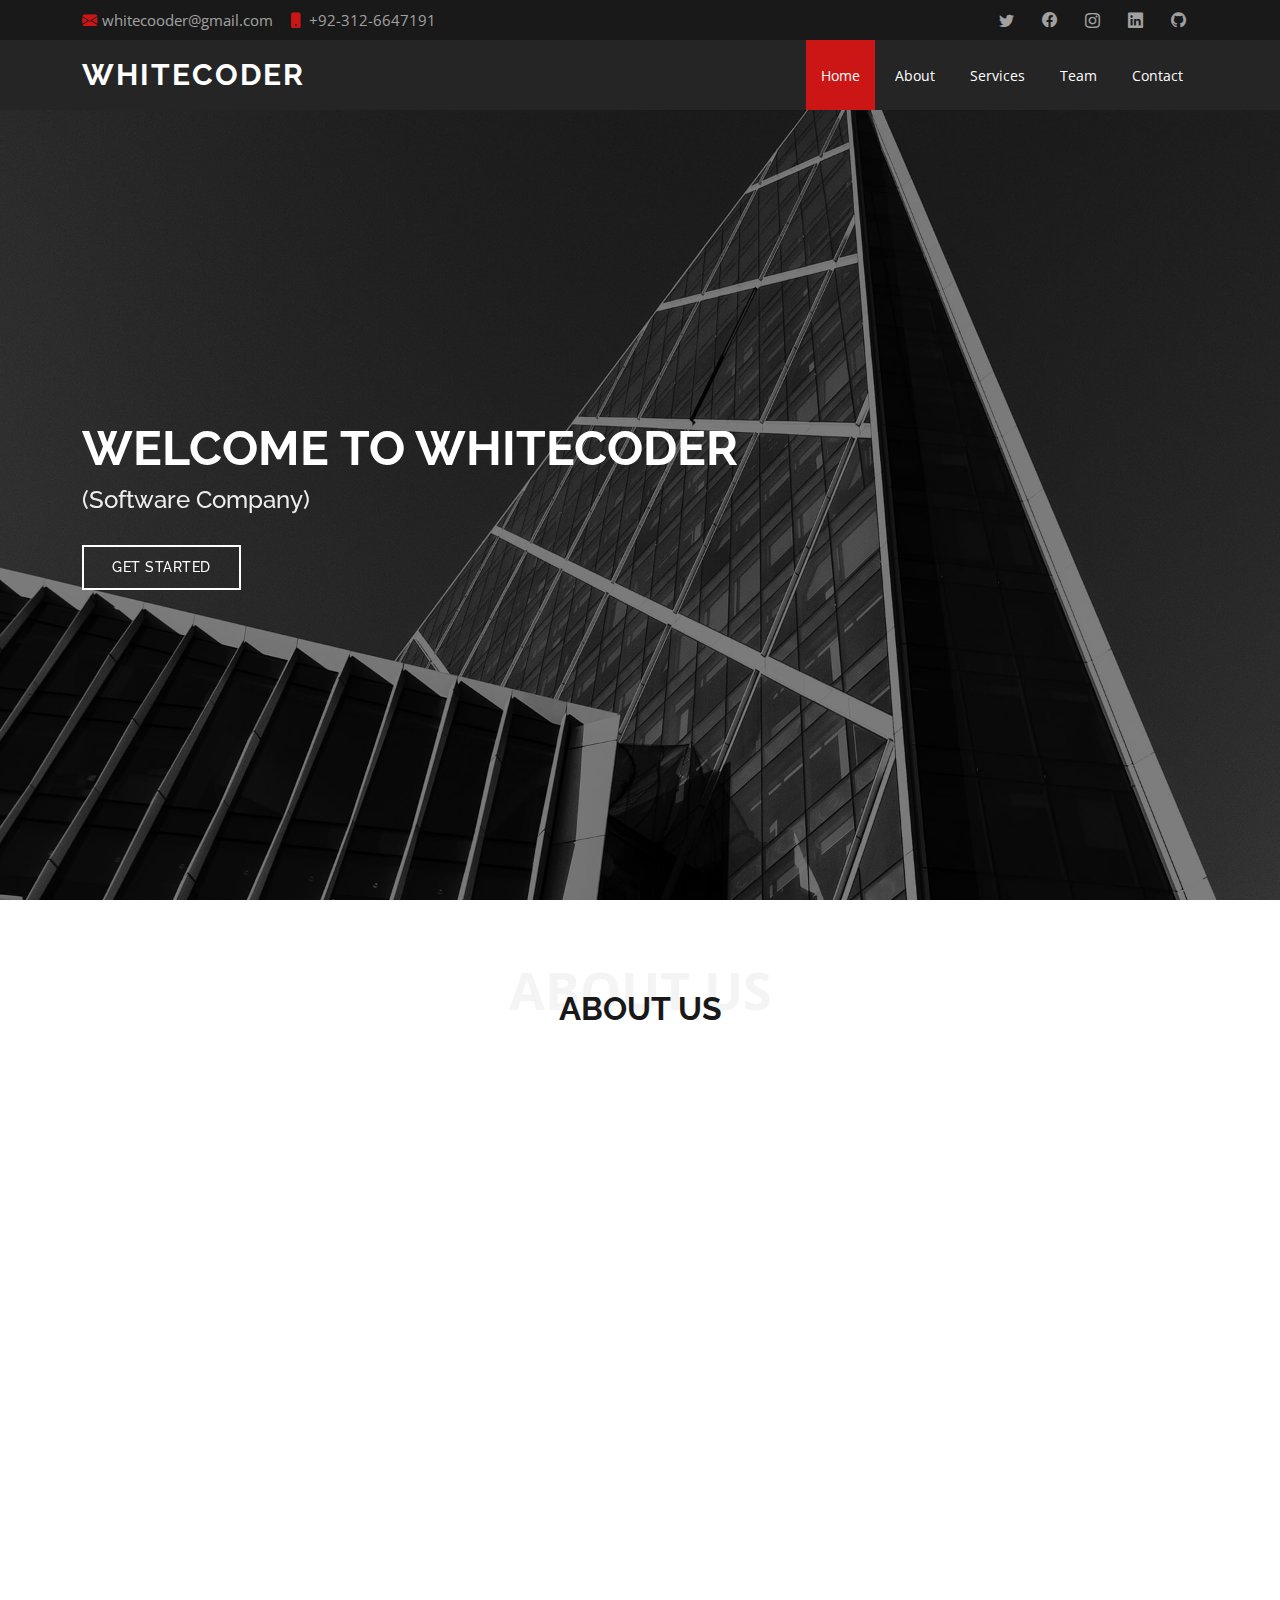
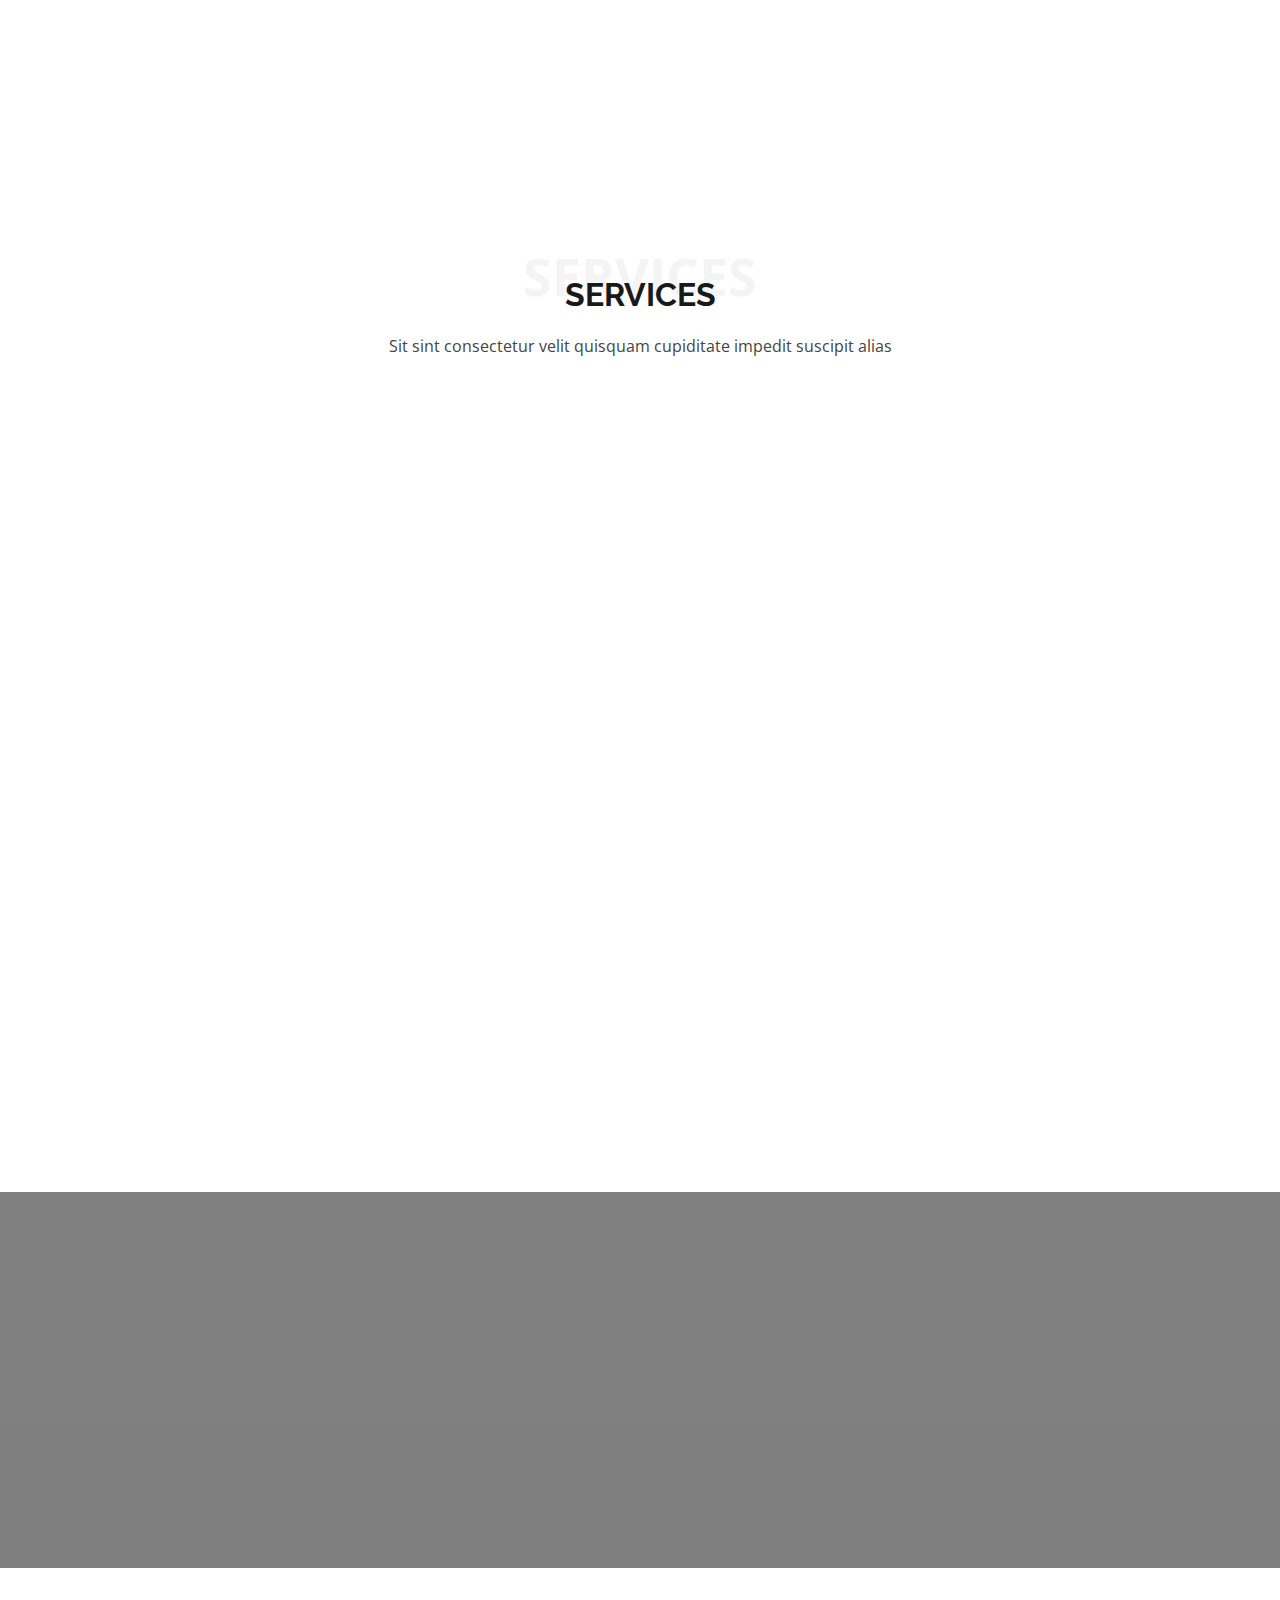
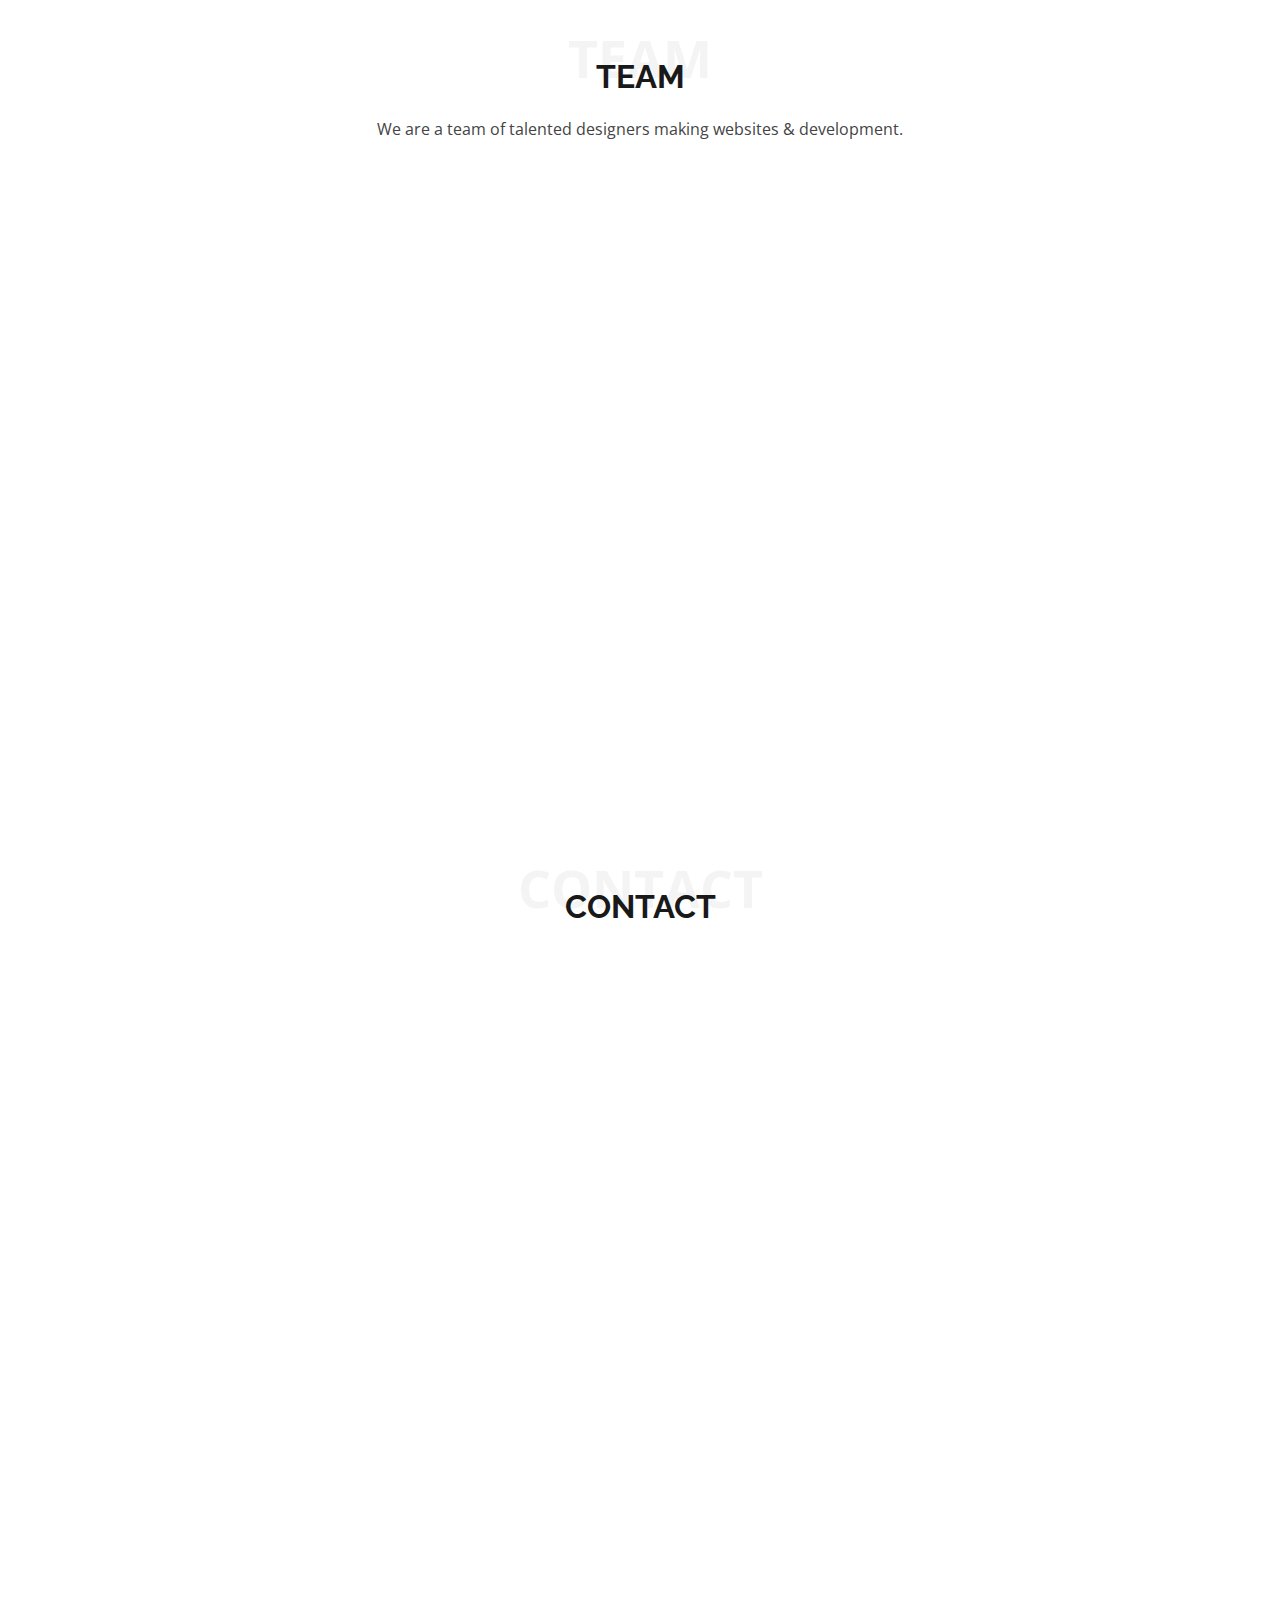
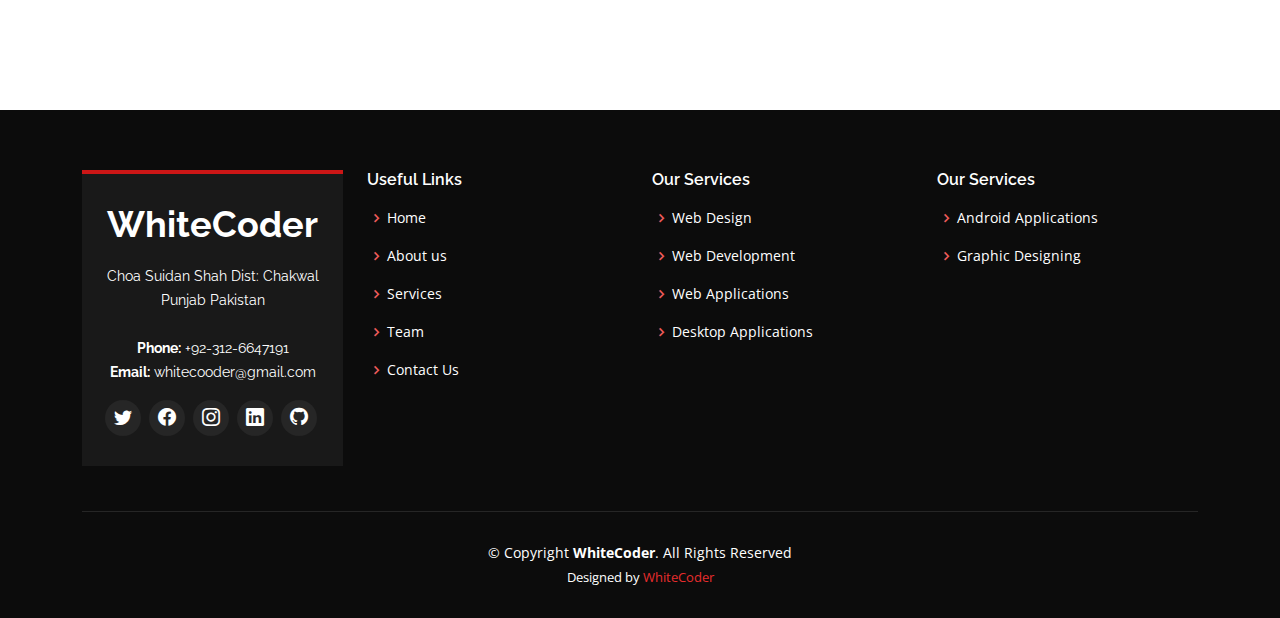
==== index.html @ 748c8154 "Site" ====
<!DOCTYPE html>
<html lang="en">

<head>
  <meta charset="utf-8">
  <meta content="width=device-width, initial-scale=1.0" name="viewport">

  <title>WhiteCoder</title>
  <meta content="" name="description">
  <meta content="" name="keywords">

  <!-- Favicons -->
  <link href="assets/img/wc.png" rel="icon">
  <link href="assets/img/wc.png" rel="apple-touch-icon">

  <!-- Google Fonts -->
  <link href="https://fonts.googleapis.com/css?family=Open+Sans:300,300i,400,400i,600,600i,700,700i|Raleway:300,300i,400,400i,500,500i,600,600i,700,700i|Poppins:300,300i,400,400i,500,500i,600,600i,700,700i" rel="stylesheet">

    <link href="https://fonts.googleapis.com/icon?family=Material+Icons" rel="stylesheet">

  <!-- Vendor CSS Files -->
  <link href="assets/vendor/aos/aos.css" rel="stylesheet">
  <link href="assets/vendor/bootstrap/css/bootstrap.min.css" rel="stylesheet">
  <link href="assets/vendor/bootstrap-icons/bootstrap-icons.css" rel="stylesheet">
  <link href="assets/vendor/boxicons/css/boxicons.min.css" rel="stylesheet">
  <link href="assets/vendor/glightbox/css/glightbox.min.css" rel="stylesheet">
  <link href="assets/vendor/swiper/swiper-bundle.min.css" rel="stylesheet">

  <!-- Template Main CSS File -->
  <link href="assets/css/style.css" rel="stylesheet">

  <!-- =======================================================
  * Template Name: Day - v4.4.0
  * Template URL: https://bootstrapmade.com/day-multipurpose-html-template-for-free/
  * Author: BootstrapMade.com
  * License: https://bootstrapmade.com/license/
  ======================================================== -->

  <link rel="stylesheet" href="https://use.fontawesome.com/releases/v5.15.4/css/all.css" integrity="sha384-DyZ88mC6Up2uqS4h/KRgHuoeGwBcD4Ng9SiP4dIRy0EXTlnuz47vAwmeGwVChigm" crossorigin="anonymous">


</head>

<body>

  <!-- ======= Top Bar ======= -->
  <section id="topbar" class="d-flex align-items-center">
    <div class="container d-flex justify-content-center justify-content-md-between">
      <div class="contact-info d-flex align-items-center">
        <i class="bi bi-envelope-fill"></i><a href="mailto:whitecooder@gmail.com">whitecooder@gmail.com</a>
        <i class="bi bi-phone-fill phone-icon"></i><a href="https://wa.me/message/ULKKPZ3JNNXNO1">+92-312-6647191</a>
      </div>
      <div class="social-links d-none d-md-block">
        <a href="https://twitter.com/ihashmatalikhan" class="twitter"><i class="bi bi-twitter"></i></a>
        <a href="https://web.facebook.com/whitecooder" class="facebook"><i class="bi bi-facebook"></i></a>
        <a href="https://www.instagram.com/iwhitecoder" class="instagram"><i class="bi bi-instagram"></i></a>
        <a href="https://www.linkedin.com/in/hashmat-ali-khan-42447020a/" class="linkedin"><i class="bi bi-linkedin"></i></i></a>
        <a href="https://github.com/WhiteCooder" class="githup"><i class="bi bi-github"></i></a>
      </div>
    </div>
  </section>

  <!-- ======= Header ======= -->
  <header id="header" class="d-flex align-items-center">
    <div class="container d-flex align-items-center justify-content-between">

      <h1 class="logo"><a href="index.html">WhiteCoder</a></h1>
      <!-- Uncomment below if you prefer to use an image logo -->
      <!-- <a href="index.html" class="logo"><img src="assets/img/logo.png" alt="" class="img-fluid"></a>-->

      <nav id="navbar" class="navbar">
        <ul>
          <li><a class="nav-link scrollto active" href="#hero">Home</a></li>
          <li><a class="nav-link scrollto" href="#about">About</a></li>
          <li><a class="nav-link scrollto" href="#services">Services</a></li>
          <!-- <li><a class="nav-link scrollto " href="#portfolio">Portfolio</a></li>
          <li><a class="nav-link scrollto" href="#pricing">Pricing</a></li> -->
          <li><a class="nav-link scrollto" href="#team">Team</a></li>
          <!-- <li class="dropdown"><a href="#"><span>Drop Down</span> <i class="bi bi-chevron-down"></i></a>
            <ul>
              <li><a href="#">Drop Down 1</a></li>
              <li class="dropdown"><a href="#"><span>Deep Drop Down</span> <i class="bi bi-chevron-right"></i></a>
                <ul>
                  <li><a href="#">Deep Drop Down 1</a></li>
                  <li><a href="#">Deep Drop Down 2</a></li>
                  <li><a href="#">Deep Drop Down 3</a></li>
                  <li><a href="#">Deep Drop Down 4</a></li>
                  <li><a href="#">Deep Drop Down 5</a></li>
                </ul>
              </li>
              <li><a href="#">Drop Down 2</a></li>
              <li><a href="#">Drop Down 3</a></li>
              <li><a href="#">Drop Down 4</a></li>
            </ul>
          </li> -->
          <li><a class="nav-link scrollto" href="#contact">Contact</a></li>
        </ul>
        <i class="bi bi-list mobile-nav-toggle"></i>
      </nav><!-- .navbar -->

    </div>
  </header><!-- End Header -->

  <!-- ======= Hero Section ======= -->
  <section id="hero" class="d-flex align-items-center">
    <div class="container position-relative" data-aos="fade-up" data-aos-delay="500">
      <h1>Welcome to WhiteCoder</h1>
      <h2>(Software Company)</h2>
      <!-- <h2>We are team of talented designers making websites with Bootstrap</h2> -->
      <a href="#about" class="btn-get-started scrollto">Get Started</a>
    </div>
  </section><!-- End Hero -->

  <main id="main">

    <!-- ======= About Section ======= -->
    <section id="about" class="about">
      <div class="container">
        <div class="section-title">
          <span>About Us</span>
          <h2>About Us</h2>
          <!-- <p>Sit sint consectetur velit quisquam cupiditate impedit suscipit alias</p> -->
        </div>

        <div class="row">
          <div class="col-lg-6 order-1 order-lg-2" data-aos="fade-left">
            <img src="assets/img/about.jpg" class="img-fluid" alt="">
          </div>
          <div class="col-lg-6 pt-4 pt-lg-0 order-2 order-lg-1 content" data-aos="fade-right">
            <h3>WhiteCoder(Software Company)</h3>
            <p class="fst-italic">
              WhiteCoder was established on September 28, 2018. It's a software development company.
            </p>
            <ul>
              <li><i class="bi bi-check-circle"></i> Our vision and mission are to empower PAKISTAN through technology. I.T. when rightly employed leads to productivity improvements and prosperity at the individual, organizational, societal, National, and Global levels.</li>
              <li><i class="bi bi-check-circle"></i> WhiteCoder has embarked on a business excellence initiative and is investing in developing competencies to deliver superior quality with total customer orientation.</li>
              <li><i class="bi bi-check-circle"></i> Our Customer Policy is a simple one, Anticipate and exceed customer expectations through effective and timely delivery of industry-relevant products and services.</li>
            </ul>
            <p>
              Pakistan’s IT industry has demonstrated positive growth trends for the last fourteen years with 100% growth in export earnings as the total annual revenue of Pakistan’s IT Industry is nearing $3.5 billion.
              We can take our industry to $4 billion per year through training.
            </p>
          </div>
        </div>

      </div>
    </section><!-- End About Section -->
    <br>
    <br>
    <br>
    <br>
    <br>
    <br>


    <!-- ======= Why Us Section ======= -->
    <!-- <section id="why-us" class="why-us">
      <div class="container">

        <div class="row">

          <div class="col-lg-4" data-aos="fade-up">
            <div class="box">
              <span>01</span>
              <h4>Lorem Ipsum</h4>
              <p>Ulamco laboris nisi ut aliquip ex ea commodo consequat. Et consectetur ducimus vero placeat</p>
            </div>
          </div>

          <div class="col-lg-4 mt-4 mt-lg-0" data-aos="fade-up" data-aos-delay="150">
            <div class="box">
              <span>02</span>
              <h4>Repellat Nihil</h4>
              <p>Dolorem est fugiat occaecati voluptate velit esse. Dicta veritatis dolor quod et vel dire leno para dest</p>
            </div>
          </div>

          <div class="col-lg-4 mt-4 mt-lg-0" data-aos="fade-up" data-aos-delay="300">
            <div class="box">
              <span>03</span>
              <h4> Ad ad velit qui</h4>
              <p>Molestiae officiis omnis illo asperiores. Aut doloribus vitae sunt debitis quo vel nam quis</p>
            </div>
          </div>

        </div>

      </div>
    </section> --><!-- End Why Us Section -->

    <!-- ======= Clients Section ======= -->
    <!-- <section id="clients" class="clients">
      <div class="container" data-aos="zoom-in">

        <div class="row d-flex align-items-center">

          <div class="col-lg-2 col-md-4 col-6">
            <img src="assets/img/clients/client-1.png" class="img-fluid" alt="">
          </div>

          <div class="col-lg-2 col-md-4 col-6">
            <img src="assets/img/clients/client-2.png" class="img-fluid" alt="">
          </div>

          <div class="col-lg-2 col-md-4 col-6">
            <img src="assets/img/clients/client-3.png" class="img-fluid" alt="">
          </div>

          <div class="col-lg-2 col-md-4 col-6">
            <img src="assets/img/clients/client-4.png" class="img-fluid" alt="">
          </div>

          <div class="col-lg-2 col-md-4 col-6">
            <img src="assets/img/clients/client-5.png" class="img-fluid" alt="">
          </div>

          <div class="col-lg-2 col-md-4 col-6">
            <img src="assets/img/clients/client-6.png" class="img-fluid" alt="">
          </div>

        </div>

      </div>
    </section> --><!-- End Clients Section -->

    <!-- ======= Services Section ======= -->
    <section id="services" class="services">
      <div class="container">

        <div class="section-title">
          <span>Services</span>
          <h2>Services</h2>
          <p>Sit sint consectetur velit quisquam cupiditate impedit suscipit alias</p>
        </div>

        <div class="row">
          <div class="col-lg-4 col-md-6 d-flex align-items-stretch" data-aos="fade-up">
            <div class="icon-box">
              <div class="icon"><i class="fas fa-edit"></i></div>
              <h4><a href="#">Web Design</a></h4>
              <p>We have a very talented team which experts and which create professional web design and also create responsive sites.</p>
            </div>
          </div>

          <div class="col-lg-4 col-md-6 d-flex align-items-stretch mt-4 mt-md-0" data-aos="fade-up" data-aos-delay="150">
            <div class="icon-box">
              <div class="icon"><i class="  fas fa-file-code"></i></div>
              <h4><a href="#">Web Development</a></h4>
              <p>We use technologies for web development (asp.net, C#) and otherwise, we will use the technologies to suit your needs.</p>
            </div>
          </div>

          <div class="col-lg-4 col-md-6 d-flex align-items-stretch mt-4 mt-lg-0" data-aos="fade-up" data-aos-delay="300">
            <div class="icon-box">
              <div class="icon"><i class="fas fa-globe-americas"></i></div>
              <h4><a href="#">Web Application's</a></h4>
              <p>We do create a web application in (Asp.net, C#, MSSQL "For Database").</p>
            </div>
          </div>

          <div class="col-lg-4 col-md-6 d-flex align-items-stretch mt-4" data-aos="fade-up" data-aos-delay="450">
            <div class="icon-box">
              <div class="icon"><i class="fas fa-desktop"></i></div>
              <h4><a href="#">Desktop Application's</a></h4>
              <p>We do create desktop applications in (C#, Java, Vb.net) & for database, we use a (MySQL, xampp, MSSQL).</p>
            </div>
          </div>

          <div class="col-lg-4 col-md-6 d-flex align-items-stretch mt-4" data-aos="fade-up" data-aos-delay="600">
            <div class="icon-box">
              <div class="icon"><i class="fas fa-mobile-alt"></i></div>
              <h4><a href="#">Android Application's</a></h4>
              <p>We have an experienced team of android development. We'll provide you afficient application and with attractive design.</p>
            </div>
          </div>

          <div class="col-lg-4 col-md-6 d-flex align-items-stretch mt-4" data-aos="fade-up" data-aos-delay="750">
            <div class="icon-box">
              <div class="icon"><i class="fas fa-fill-drip"></i></div>
              <h4><a href="#">Graphic Designing</a></h4>
              <p>We provide afficient and attractive design. We providing a many packges (Photo editing, video editing, Logo Designing etc).</p>
            </div>
          </div>

        </div>

      </div>
    </section><!-- End Services Section -->

    <!-- ======= Cta Section ======= -->
    <section id="cta" class="cta">
      <div class="container" data-aos="zoom-in">

        <div class="text-center">
          <h3>Call To Action</h3>
          <p> If you want to get any type of information about our company then contact me.</p>
          <a class="cta-btn" href="https://wa.me/message/ULKKPZ3JNNXNO1">Call To Action</a>
        </div>

      </div>
    </section><!-- End Cta Section -->

    <!-- ======= Portfolio Section ======= -->
    <!-- <section id="portfolio" class="portfolio">
      <div class="container">

        <div class="section-title">
          <span>Portfolio</span>
          <h2>Portfolio</h2>
          <p>Sit sint consectetur velit quisquam cupiditate impedit suscipit alias</p>
        </div>

        <div class="row" data-aos="fade-up">
          <div class="col-lg-12 d-flex justify-content-center">
            <ul id="portfolio-flters">
              <li data-filter="*" class="filter-active">All</li>
              <li data-filter=".filter-app">App</li>
              <li data-filter=".filter-card">Card</li>
              <li data-filter=".filter-web">Web</li>
            </ul>
          </div>
        </div>

        <div class="row portfolio-container" data-aos="fade-up" data-aos-delay="150">

          <div class="col-lg-4 col-md-6 portfolio-item filter-app">
            <img src="assets/img/portfolio/portfolio-1.jpg" class="img-fluid" alt="">
            <div class="portfolio-info">
              <h4>App 1</h4>
              <p>App</p>
              <a href="assets/img/portfolio/portfolio-1.jpg" data-gallery="portfolioGallery" class="portfolio-lightbox preview-link" title="App 1"><i class="bx bx-plus"></i></a>
              <a href="portfolio-details.html" class="details-link" title="More Details"><i class="bx bx-link"></i></a>
            </div>
          </div>

          <div class="col-lg-4 col-md-6 portfolio-item filter-web">
            <img src="assets/img/portfolio/portfolio-2.jpg" class="img-fluid" alt="">
            <div class="portfolio-info">
              <h4>Web 3</h4>
              <p>Web</p>
              <a href="assets/img/portfolio/portfolio-2.jpg" data-gallery="portfolioGallery" class="portfolio-lightbox preview-link" title="Web 3"><i class="bx bx-plus"></i></a>
              <a href="portfolio-details.html" class="details-link" title="More Details"><i class="bx bx-link"></i></a>
            </div>
          </div>

          <div class="col-lg-4 col-md-6 portfolio-item filter-app">
            <img src="assets/img/portfolio/portfolio-3.jpg" class="img-fluid" alt="">
            <div class="portfolio-info">
              <h4>App 2</h4>
              <p>App</p>
              <a href="assets/img/portfolio/portfolio-3.jpg" data-gallery="portfolioGallery" class="portfolio-lightbox preview-link" title="App 2"><i class="bx bx-plus"></i></a>
              <a href="portfolio-details.html" class="details-link" title="More Details"><i class="bx bx-link"></i></a>
            </div>
          </div>

          <div class="col-lg-4 col-md-6 portfolio-item filter-card">
            <img src="assets/img/portfolio/portfolio-4.jpg" class="img-fluid" alt="">
            <div class="portfolio-info">
              <h4>Card 2</h4>
              <p>Card</p>
              <a href="assets/img/portfolio/portfolio-4.jpg" data-gallery="portfolioGallery" class="portfolio-lightbox preview-link" title="Card 2"><i class="bx bx-plus"></i></a>
              <a href="portfolio-details.html" class="details-link" title="More Details"><i class="bx bx-link"></i></a>
            </div>
          </div>

          <div class="col-lg-4 col-md-6 portfolio-item filter-web">
            <img src="assets/img/portfolio/portfolio-5.jpg" class="img-fluid" alt="">
            <div class="portfolio-info">
              <h4>Web 2</h4>
              <p>Web</p>
              <a href="assets/img/portfolio/portfolio-5.jpg" data-gallery="portfolioGallery" class="portfolio-lightbox preview-link" title="Web 2"><i class="bx bx-plus"></i></a>
              <a href="portfolio-details.html" class="details-link" title="More Details"><i class="bx bx-link"></i></a>
            </div>
          </div>

          <div class="col-lg-4 col-md-6 portfolio-item filter-app">
            <img src="assets/img/portfolio/portfolio-6.jpg" class="img-fluid" alt="">
            <div class="portfolio-info">
              <h4>App 3</h4>
              <p>App</p>
              <a href="assets/img/portfolio/portfolio-6.jpg" data-gallery="portfolioGallery" class="portfolio-lightbox preview-link" title="App 3"><i class="bx bx-plus"></i></a>
              <a href="portfolio-details.html" class="details-link" title="More Details"><i class="bx bx-link"></i></a>
            </div>
          </div>

          <div class="col-lg-4 col-md-6 portfolio-item filter-card">
            <img src="assets/img/portfolio/portfolio-7.jpg" class="img-fluid" alt="">
            <div class="portfolio-info">
              <h4>Card 1</h4>
              <p>Card</p>
              <a href="assets/img/portfolio/portfolio-7.jpg" data-gallery="portfolioGallery" class="portfolio-lightbox preview-link" title="Card 1"><i class="bx bx-plus"></i></a>
              <a href="portfolio-details.html" class="details-link" title="More Details"><i class="bx bx-link"></i></a>
            </div>
          </div>

          <div class="col-lg-4 col-md-6 portfolio-item filter-card">
            <img src="assets/img/portfolio/portfolio-8.jpg" class="img-fluid" alt="">
            <div class="portfolio-info">
              <h4>Card 3</h4>
              <p>Card</p>
              <a href="assets/img/portfolio/portfolio-8.jpg" data-gallery="portfolioGallery" class="portfolio-lightbox preview-link" title="Card 3"><i class="bx bx-plus"></i></a>
              <a href="portfolio-details.html" class="details-link" title="More Details"><i class="bx bx-link"></i></a>
            </div>
          </div>

          <div class="col-lg-4 col-md-6 portfolio-item filter-web">
            <img src="assets/img/portfolio/portfolio-9.jpg" class="img-fluid" alt="">
            <div class="portfolio-info">
              <h4>Web 3</h4>
              <p>Web</p>
              <a href="assets/img/portfolio/portfolio-9.jpg" data-gallery="portfolioGallery" class="portfolio-lightbox preview-link" title="Web 3"><i class="bx bx-plus"></i></a>
              <a href="portfolio-details.html" class="details-link" title="More Details"><i class="bx bx-link"></i></a>
            </div>
          </div>

        </div>

      </div>
    </section> --><!-- End Portfolio Section --> 

    <!-- ======= Pricing Section ======= -->
    <!-- <section id="pricing" class="pricing">
      <div class="container">

        <div class="section-title">
          <span>Pricing</span>
          <h2>Pricing</h2>
          <p>Sit sint consectetur velit quisquam cupiditate impedit suscipit alias</p>
        </div>

        <div class="row">

          <div class="col-lg-4 col-md-6" data-aos="zoom-in" data-aos-delay="150">
            <div class="box">
              <h3>Free</h3>
              <h4><sup>$</sup>0<span> / month</span></h4>
              <ul>
                <li>Aida dere</li>
                <li>Nec feugiat nisl</li>
                <li>Nulla at volutpat dola</li>
                <li class="na">Pharetra massa</li>
                <li class="na">Massa ultricies mi</li>
              </ul>
              <div class="btn-wrap">
                <a href="#" class="btn-buy">Buy Now</a>
              </div>
            </div>
          </div>

          <div class="col-lg-4 col-md-6 mt-4 mt-md-0" data-aos="zoom-in">
            <div class="box featured">
              <h3>Business</h3>
              <h4><sup>$</sup>19<span> / month</span></h4>
              <ul>
                <li>Aida dere</li>
                <li>Nec feugiat nisl</li>
                <li>Nulla at volutpat dola</li>
                <li>Pharetra massa</li>
                <li class="na">Massa ultricies mi</li>
              </ul>
              <div class="btn-wrap">
                <a href="#" class="btn-buy">Buy Now</a>
              </div>
            </div>
          </div>

          <div class="col-lg-4 col-md-6 mt-4 mt-lg-0" data-aos="zoom-in" data-aos-delay="150">
            <div class="box">
              <h3>Developer</h3>
              <h4><sup>$</sup>29<span> / month</span></h4>
              <ul>
                <li>Aida dere</li>
                <li>Nec feugiat nisl</li>
                <li>Nulla at volutpat dola</li>
                <li>Pharetra massa</li>
                <li>Massa ultricies mi</li>
              </ul>
              <div class="btn-wrap">
                <a href="#" class="btn-buy">Buy Now</a>
              </div>
            </div>
          </div>

        </div>

      </div>
    </section> --><!-- End Pricing Section -->

    <!-- ======= Team Section ======= -->
    <section id="team" class="team">
      <div class="container">

        <div class="section-title">
          <span>Team</span>
          <h2>Team</h2>
          <p>We are a team of talented designers making websites & development.</p>
        </div>

        <div class="row">
          <div class="col-lg-6 col-md-6 d-flex align-items-stretch" data-aos="zoom-in">
            <div class="member">
              <img src="assets/img/team/HA.jpeg" alt="">
              <h4>Hashmat Ali Khan</h4>
              <span>Founder | CEO | Software Developer | Web (Designer & Developer)</span>
              <p>
               I'm the Founder of WhiteCoder (Software Company) and I'm Web developer and Desinger. I'm Software Developer (Desktop Application & Web Application)
              </p>
              <div class="social">
                <a href="https://twitter.com/ihashmatalikhan" class="twitter"><i class="bi bi-twitter"></i></a>
                <a href="https://web.facebook.com/whitecooder" class="facebook"><i class="bi bi-facebook"></i></a>
                <a href="https://www.instagram.com/iwhitecoder" class="instagram"><i class="bi bi-instagram"></i></a>
                <a href="https://www.linkedin.com/in/hashmat-ali-khan-42447020a/" class="linkedin"><i class="bi bi-linkedin"></i></i></a>
                <a href="https://github.com/WhiteCooder" class="githup"><i class="bi bi-github"></i></a>
              </div>
            </div>
          </div>

          <div class="col-lg-6 col-md-6 d-flex align-items-stretch" data-aos="zoom-in">
            <div class="member">
              <img src="assets/img/team/mu.jpg" alt="">
              <h4>Mughees Malik</h4>
              <span>Director | Software Developer | Web (Designer & Developer)</span>
              <p>
                I am directer and developer of whitecoder and provied the services of web designing web development software Developer(Web Application).
              </p>
              <div class="social">
                <a href="https://twitter.com/malik_alp" class="twitter"><i class="bi bi-twitter"></i></a>
                <a href="https://www.facebook.com/Mugheesmalik111/" class="facebook"><i class="bi bi-facebook"></i></a>
                <a href="https://instagram.com/mugheesmalikalp?utm_medium=copy_link" class="instagram"><i class="bi bi-instagram"></i></a>
                <a href="http://linkedin.com/in/mughees-malik-7a1572150" class="linkedin"><i class="bi bi-linkedin"></i></i></a>
                <a href="https://github.com/mugheesmalikstudio" class="githup"><i class="bi bi-github"></i></a>
              </div>
            </div>
          </div>

          <!-- <div class="col-lg-4 col-md-6 d-flex align-items-stretch" data-aos="zoom-in">
            <div class="member">
              <img src="assets/img/team/team-3.jpg" alt="">
              <h4>William Anderson</h4>
              <span>CTO</span>
              <p>
                Voluptas necessitatibus occaecati quia. Earum totam consequuntur qui porro et laborum toro des clara
              </p>
              <div class="social">
                <a href=""><i class="bi bi-twitter"></i></a>
                <a href=""><i class="bi bi-facebook"></i></a>
                <a href=""><i class="bi bi-instagram"></i></a>
                <a href=""><i class="bi bi-linkedin"></i></a>
              </div>
            </div>
          </div> -->

        </div>

      </div>
    </section><!-- End Team Section -->

    <!-- ======= Contact Section ======= -->
    <section id="contact" class="contact">
      <div class="container">

        <div class="section-title">
          <span>Contact</span>
          <h2>Contact</h2>
        </div>

        <div class="row" data-aos="fade-up">
          <div class="col-lg-6">
            <div class="info-box mb-4">
              <i class="bx bx-map"></i>
              <h3>Our Address</h3>
              <p>Choa Suidan Shah Dist: Chakwal Punjab Pakistan</p>
            </div>
          </div>

          <div class="col-lg-3 col-md-6">
            <div class="info-box  mb-4">
              <i class="bx bx-envelope"></i>
              <h3>Email Us</h3>
              <a href="mailto:whitecooder@gmail.com" style="color: #444444;">whitecooder@gmail.com</a>
            </div>
          </div>

          <div class="col-lg-3 col-md-6">
            <div class="info-box  mb-4">
              <i class="bx bx-phone-call"></i>
              <h3>Call Us</h3>
              <a href="https://wa.me/message/ULKKPZ3JNNXNO1" style="color: #444444;"> +92-312-6647191 | +92-324-8782140</a>
            </div>
          </div>

        </div>

        <div class="row" data-aos="fade-up">

          <div class="col-lg-6 ">
            <iframe src="https://www.google.com/maps/embed?pb=!1m18!1m12!1m3!1d3356.4287373719167!2d72.92315131549634!3d32.727804493799624!2m3!1f0!2f0!3f0!3m2!1i1024!2i768!4f13.1!3m3!1m2!1s0x39204e40d622b329%3A0xb64e8cba07168352!2sTatral%20Kahoon!5e0!3m2!1sen!2s!4v1631808135430!5m2!1sen!2s" width="600" height="450" style="border:0;" allowfullscreen="" loading="lazy"></iframe>
          </div>

          <div class="col-lg-6">
            <form action="forms/contact.php" method="post" role="form" class="php-email-form">
              <div class="row">
                <div class="col-md-6 form-group">
                  <input type="text" name="name" class="form-control" id="name" placeholder="Your Name" required>
                </div>
                <div class="col-md-6 form-group mt-3 mt-md-0">
                  <input type="email" class="form-control" name="email" id="email" placeholder="Your Email" required>
                </div>
              </div>
              <div class="form-group mt-3">
                <input type="text" class="form-control" name="subject" id="subject" placeholder="Subject" required>
              </div>
              <div class="form-group mt-3">
                <textarea class="form-control" name="message" rows="5" placeholder="Message" required></textarea>
              </div>
              <div class="my-3">
                <div class="loading">Loading</div>
                <div class="error-message"></div>
                <div class="sent-message">Your message has been sent. Thank you!</div>
              </div>
              <div class="text-center"><button type="submit">Send Message</button></div>
            </form>
          </div>

        </div>

      </div>
    </section><!-- End Contact Section -->

  </main><!-- End #main -->

  <!-- ======= Footer ======= -->
  <footer id="footer">
    <div class="footer-top">
      <div class="container">
        <div class="row">

          <div class="col-lg-3 col-md-6">
            <div class="footer-info">
              <h3>WhiteCoder</h3>
              <p>
                Choa Suidan Shah Dist: Chakwal <br>
                Punjab Pakistan<br><br>
                <strong>Phone:</strong><a href="https://wa.me/message/ULKKPZ3JNNXNO1" style="color: white;"> +92-312-6647191</a><br>
                <strong>Email:</strong><a href="mailto:whitecooder@gmail.com" style="color: white;"> whitecooder@gmail.com</a><br>
              </p>
              <div class="social-links mt-3">
                <a href="https://twitter.com/ihashmatalikhan" class="twitter"><i class="bi bi-twitter"></i></a>
        <a href="https://web.facebook.com/whitecooder" class="facebook"><i class="bi bi-facebook"></i></a>
        <a href="https://www.instagram.com/iwhitecoder" class="instagram"><i class="bi bi-instagram"></i></a>
        <a href="https://www.linkedin.com/in/hashmat-ali-khan-42447020a/" class="linkedin"><i class="bi bi-linkedin"></i></i></a>
        <a href="https://github.com/WhiteCooder" class="githup"><i class="bi bi-github"></i></a>
              </div>
            </div>
          </div>

          <div class="col-lg-3 col-md-6 footer-links">
            <h4>Useful Links</h4>
            <ul>
              <li><i class="bx bx-chevron-right"></i> <a href="#hero">Home</a></li>
              <li><i class="bx bx-chevron-right"></i> <a href="#about">About us</a></li>
              <li><i class="bx bx-chevron-right"></i> <a href="#services">Services</a></li>
              <li><i class="bx bx-chevron-right"></i> <a href="#team">Team</a></li>
              <li><i class="bx bx-chevron-right"></i> <a href="#contact">Contact Us</a></li>
            </ul>
          </div>

          <div class="col-lg-3 col-md-6 footer-links">
            <h4>Our Services</h4>
            <ul>
              <li><i class="bx bx-chevron-right"></i> <a href="#">Web Design</a></li>
              <li><i class="bx bx-chevron-right"></i> <a href="#">Web Development</a></li>
              <li><i class="bx bx-chevron-right"></i> <a href="#">Web Applications</a></li>
              <li><i class="bx bx-chevron-right"></i> <a href="#">Desktop Applications</a></li>
            </ul>
          </div>
          <div class="col-lg-3 col-md-6 footer-links">
            <h4>Our Services</h4>
            <ul>
              <li><i class="bx bx-chevron-right"></i> <a href="#">Android Applications</a></li>
              <li><i class="bx bx-chevron-right"></i> <a href="#">Graphic Designing</a></li>
            </ul>
          </div>

          <!-- <div class="col-lg-4 col-md-6 footer-newsletter">
            <h4>Our Newsletter</h4>
            <p>Tamen quem nulla quae legam multos aute sint culpa legam noster magna</p>
            <form action="" method="post">
              <input type="email" name="email"><input type="submit" value="Subscribe">
            </form>

          </div> -->

        </div>
      </div>
    </div>

    <div class="container">
      <div class="copyright">
        &copy; Copyright <strong><span>WhiteCoder</span></strong>. All Rights Reserved
      </div>
      <div class="credits">
        <!-- All the links in the footer should remain intact. -->
        <!-- You can delete the links only if you purchased the pro version. -->
        <!-- Licensing information: https://bootstrapmade.com/license/ -->
        <!-- Purchase the pro version with working PHP/AJAX contact form: https://bootstrapmade.com/day-multipurpose-html-template-for-free/ -->
        Designed by <a href="#hero">WhiteCoder</a>
      </div>
    </div>
  </footer><!-- End Footer -->

  <a href="#" class="back-to-top d-flex align-items-center justify-content-center"><i class="bi bi-arrow-up-short"></i></a>
  <div id="preloader"></div>

  <!-- Vendor JS Files -->
  <script src="assets/vendor/aos/aos.js"></script>
  <script src="assets/vendor/bootstrap/js/bootstrap.bundle.min.js"></script>
  <script src="assets/vendor/glightbox/js/glightbox.min.js"></script>
  <script src="assets/vendor/isotope-layout/isotope.pkgd.min.js"></script>
  <script src="assets/vendor/php-email-form/validate.js"></script>
  <script src="assets/vendor/swiper/swiper-bundle.min.js"></script>

  <!-- Template Main JS File -->
  <script src="assets/js/main.js"></script>

</body>

</html>
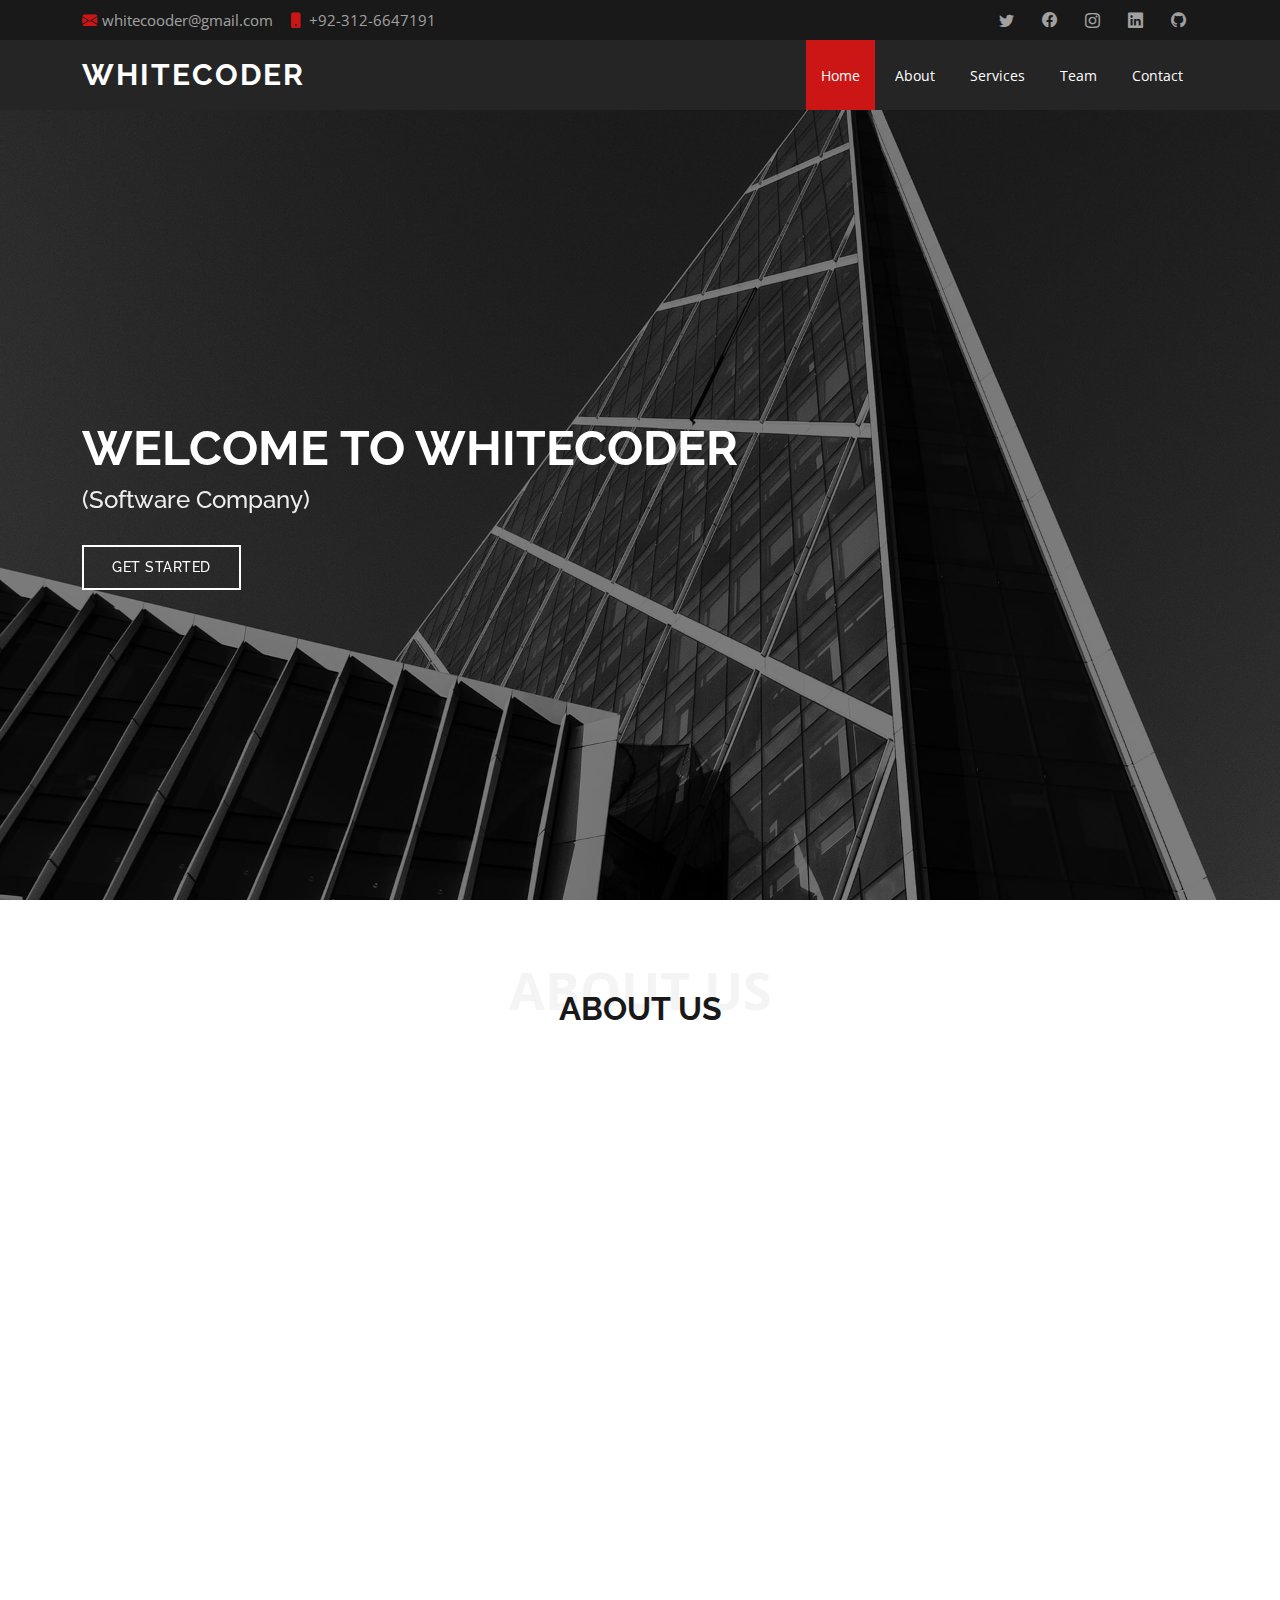
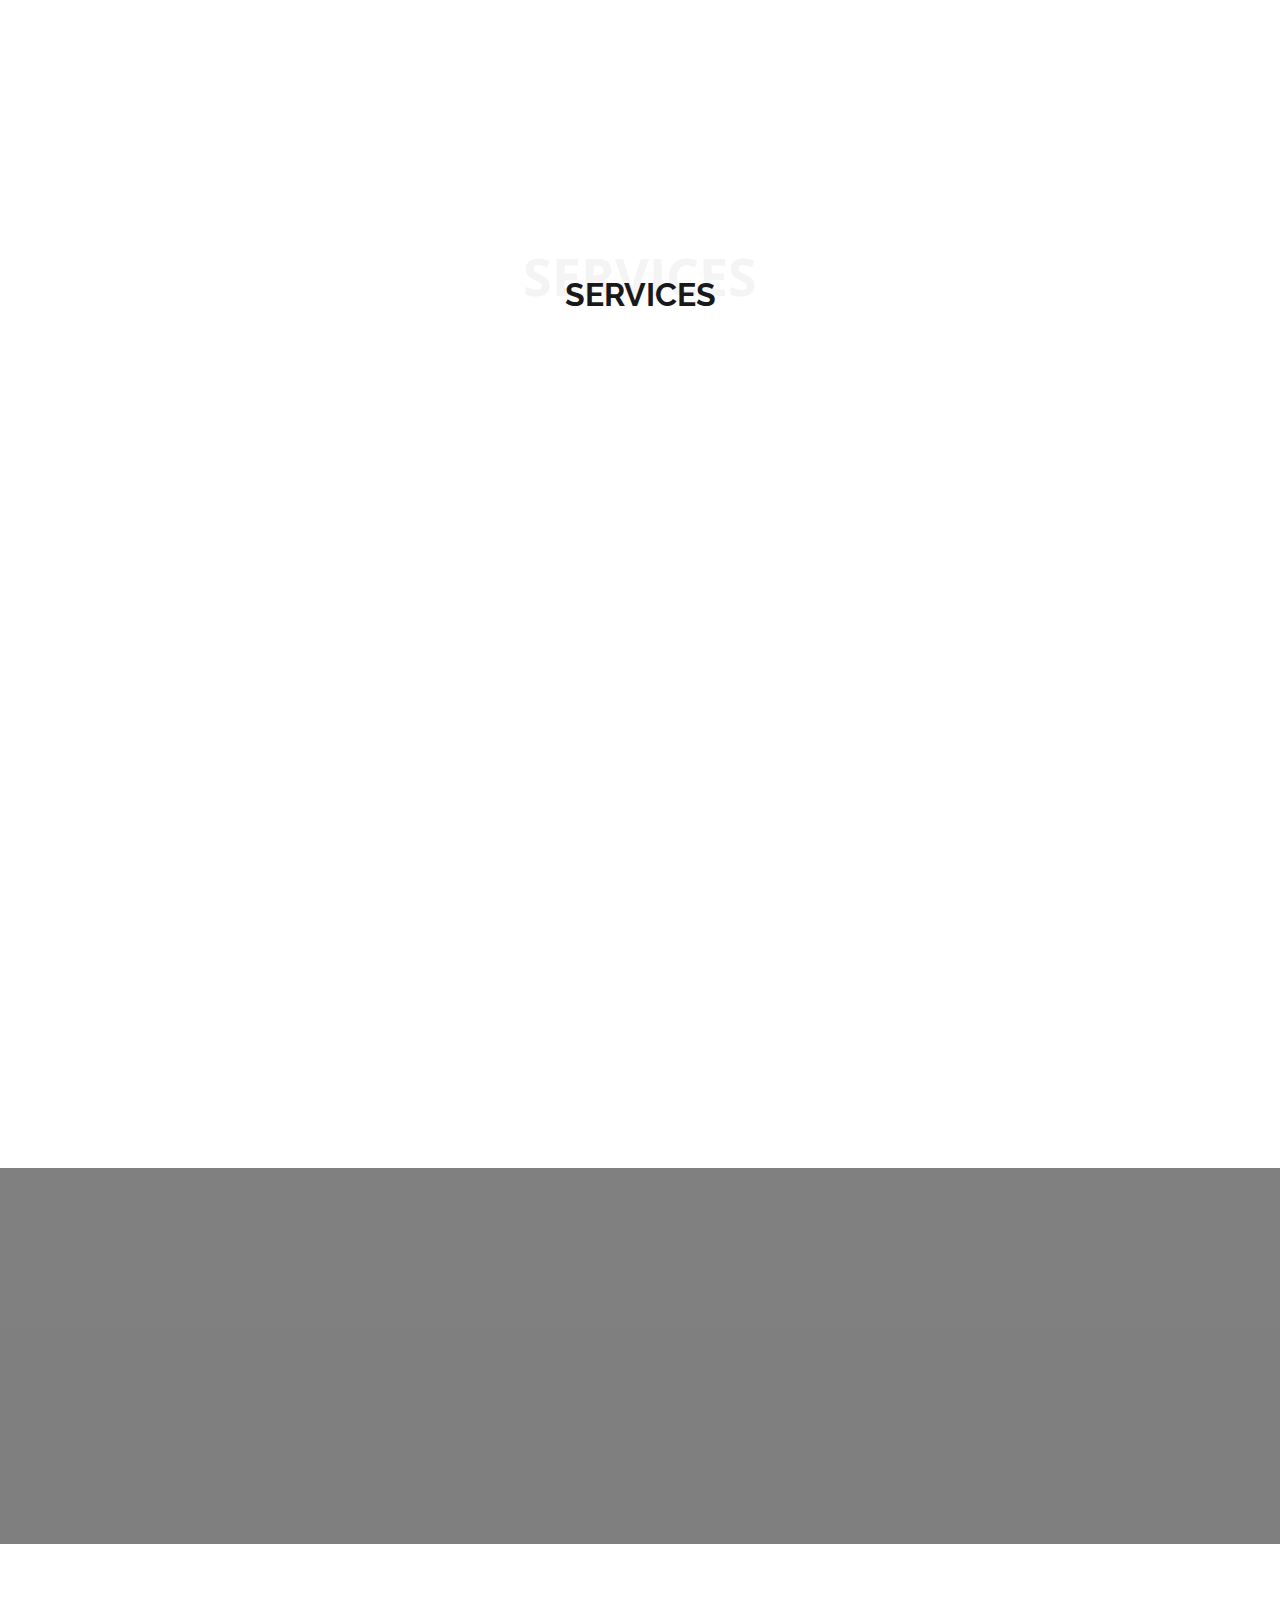
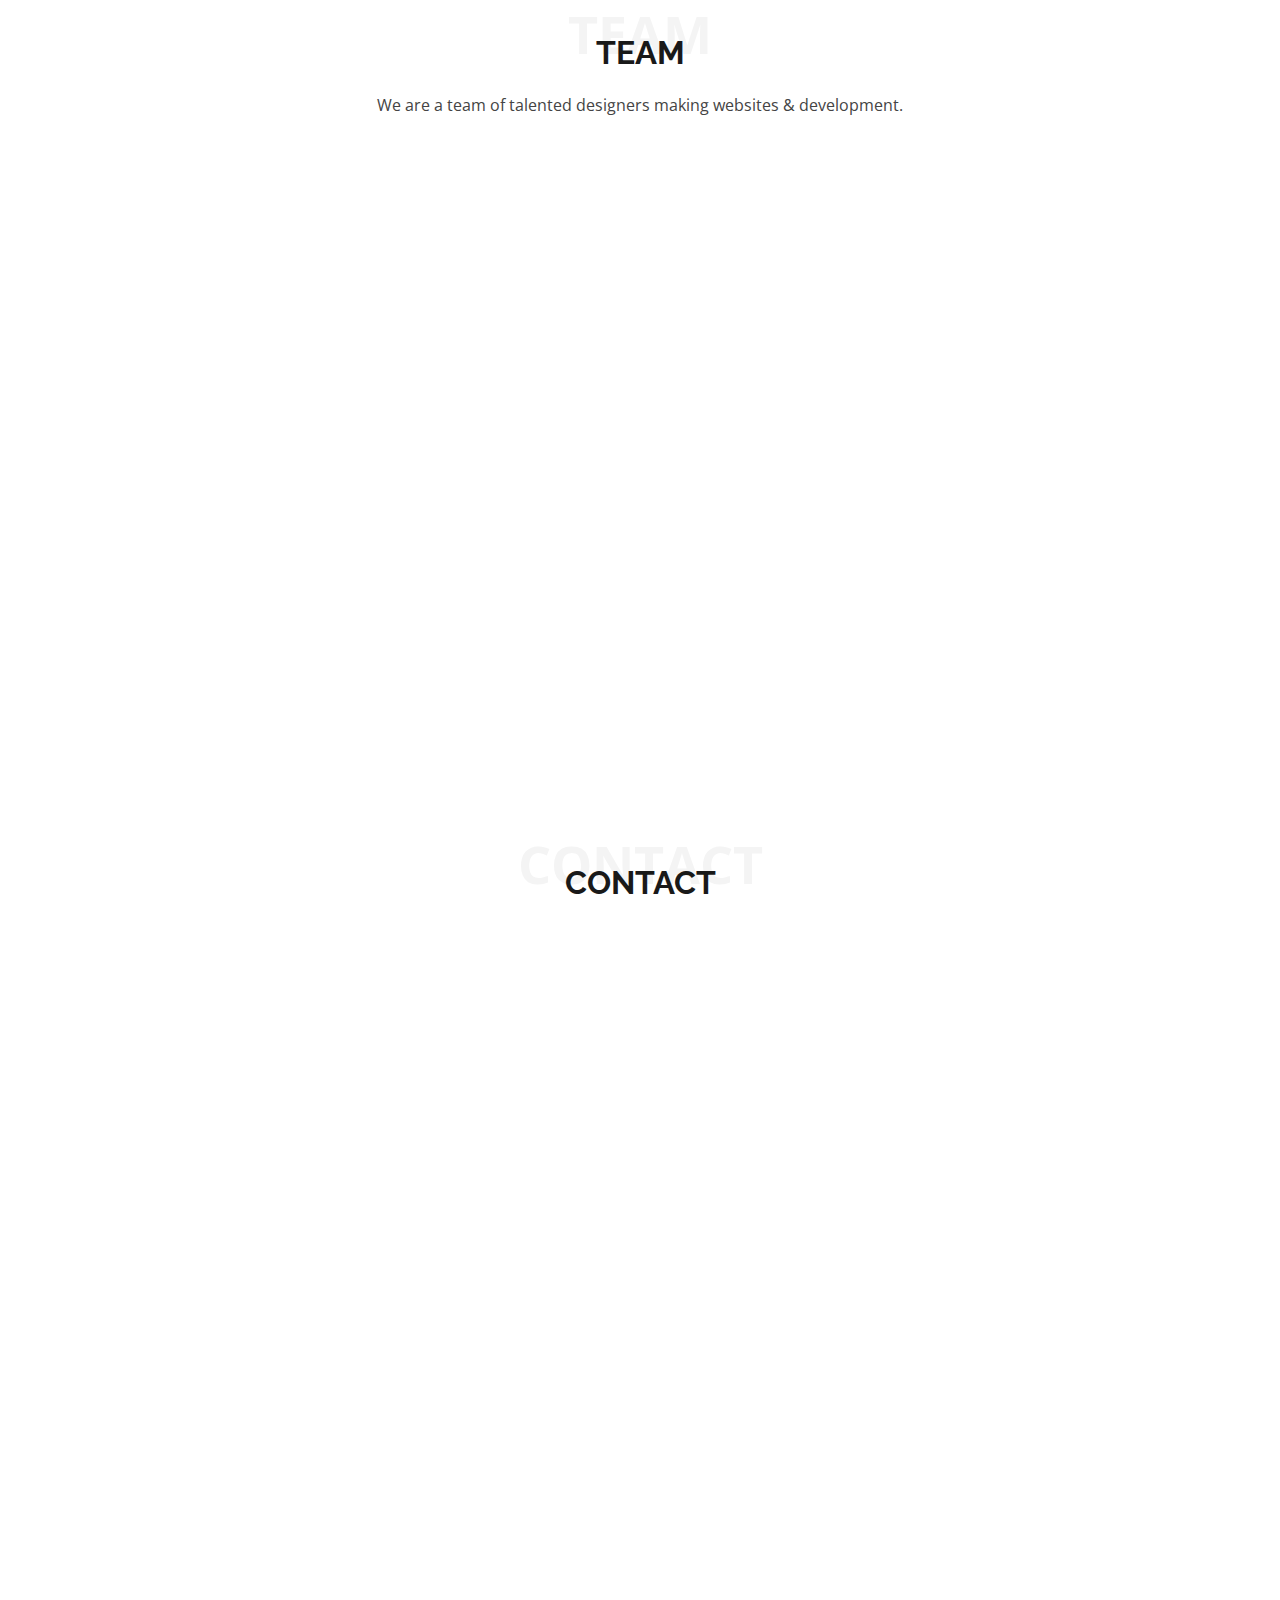
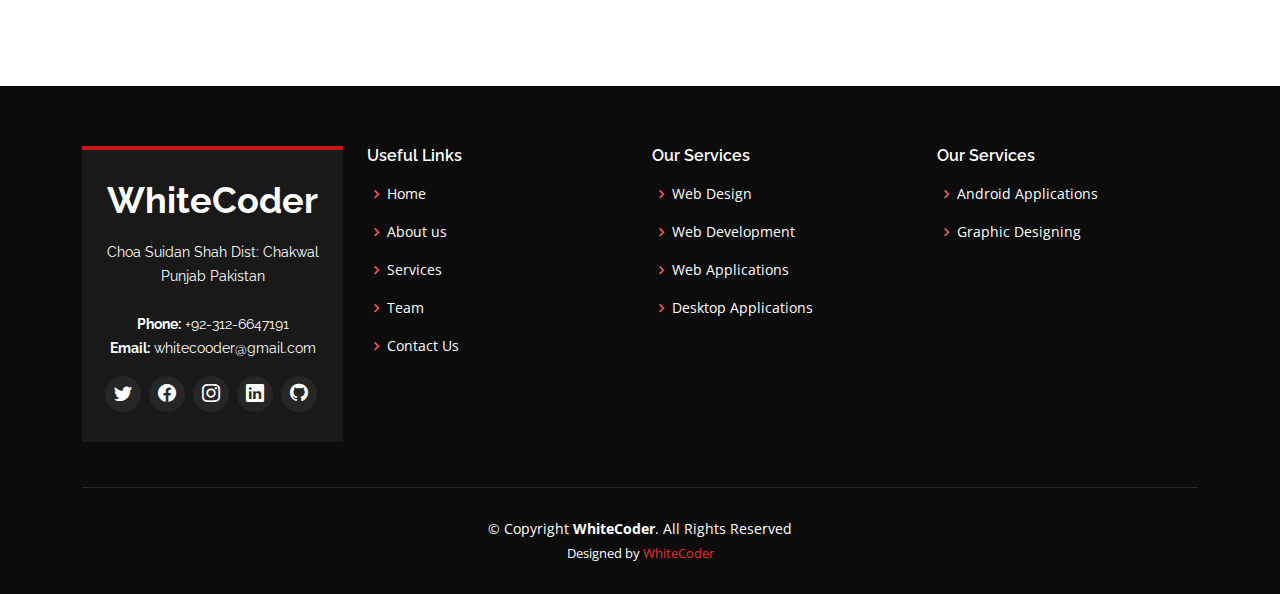
==== commit 1cbf8e4e: "update" ====
--- a/index.html
+++ b/index.html
@@ -53,8 +53,8 @@
       <div class="social-links d-none d-md-block">
         <a href="https://twitter.com/ihashmatalikhan" class="twitter"><i class="bi bi-twitter"></i></a>
         <a href="https://web.facebook.com/whitecooder" class="facebook"><i class="bi bi-facebook"></i></a>
-        <a href="https://www.instagram.com/iwhitecoder" class="instagram"><i class="bi bi-instagram"></i></a>
-        <a href="https://www.linkedin.com/in/hashmat-ali-khan-42447020a/" class="linkedin"><i class="bi bi-linkedin"></i></i></a>
+        <a href="https://www.instagram.com/ihashmatalikhan" class="instagram"><i class="bi bi-instagram"></i></a>
+        <a href="https://www.linkedin.com/in/ihashmatalikhan/" class="linkedin"><i class="bi bi-linkedin"></i></i></a>
         <a href="https://github.com/WhiteCooder" class="githup"><i class="bi bi-github"></i></a>
       </div>
     </div>
@@ -230,7 +230,7 @@
         <div class="section-title">
           <span>Services</span>
           <h2>Services</h2>
-          <p>Sit sint consectetur velit quisquam cupiditate impedit suscipit alias</p>
+          <!-- <p>Sit sint consectetur velit quisquam cupiditate impedit suscipit alias</p> -->
         </div>
 
         <div class="row">
@@ -508,8 +508,8 @@
               <div class="social">
                 <a href="https://twitter.com/ihashmatalikhan" class="twitter"><i class="bi bi-twitter"></i></a>
                 <a href="https://web.facebook.com/whitecooder" class="facebook"><i class="bi bi-facebook"></i></a>
-                <a href="https://www.instagram.com/iwhitecoder" class="instagram"><i class="bi bi-instagram"></i></a>
-                <a href="https://www.linkedin.com/in/hashmat-ali-khan-42447020a/" class="linkedin"><i class="bi bi-linkedin"></i></i></a>
+                <a href="https://www.instagram.com/ihashmatalikhan" class="instagram"><i class="bi bi-instagram"></i></a>
+                <a href="https://www.linkedin.com/in/ihashmatalikhan/" class="linkedin"><i class="bi bi-linkedin"></i></i></a>
                 <a href="https://github.com/WhiteCooder" class="githup"><i class="bi bi-github"></i></a>
               </div>
             </div>
@@ -647,8 +647,8 @@
               <div class="social-links mt-3">
                 <a href="https://twitter.com/ihashmatalikhan" class="twitter"><i class="bi bi-twitter"></i></a>
         <a href="https://web.facebook.com/whitecooder" class="facebook"><i class="bi bi-facebook"></i></a>
-        <a href="https://www.instagram.com/iwhitecoder" class="instagram"><i class="bi bi-instagram"></i></a>
-        <a href="https://www.linkedin.com/in/hashmat-ali-khan-42447020a/" class="linkedin"><i class="bi bi-linkedin"></i></i></a>
+        <a href="https://www.instagram.com/ihashmatalikhan" class="instagram"><i class="bi bi-instagram"></i></a>
+        <a href="https://www.linkedin.com/in/ihashmatalikhan/" class="linkedin"><i class="bi bi-linkedin"></i></i></a>
         <a href="https://github.com/WhiteCooder" class="githup"><i class="bi bi-github"></i></a>
               </div>
             </div>
@@ -725,4 +725,4 @@
 
 </body>
 
-</html>+</html>
